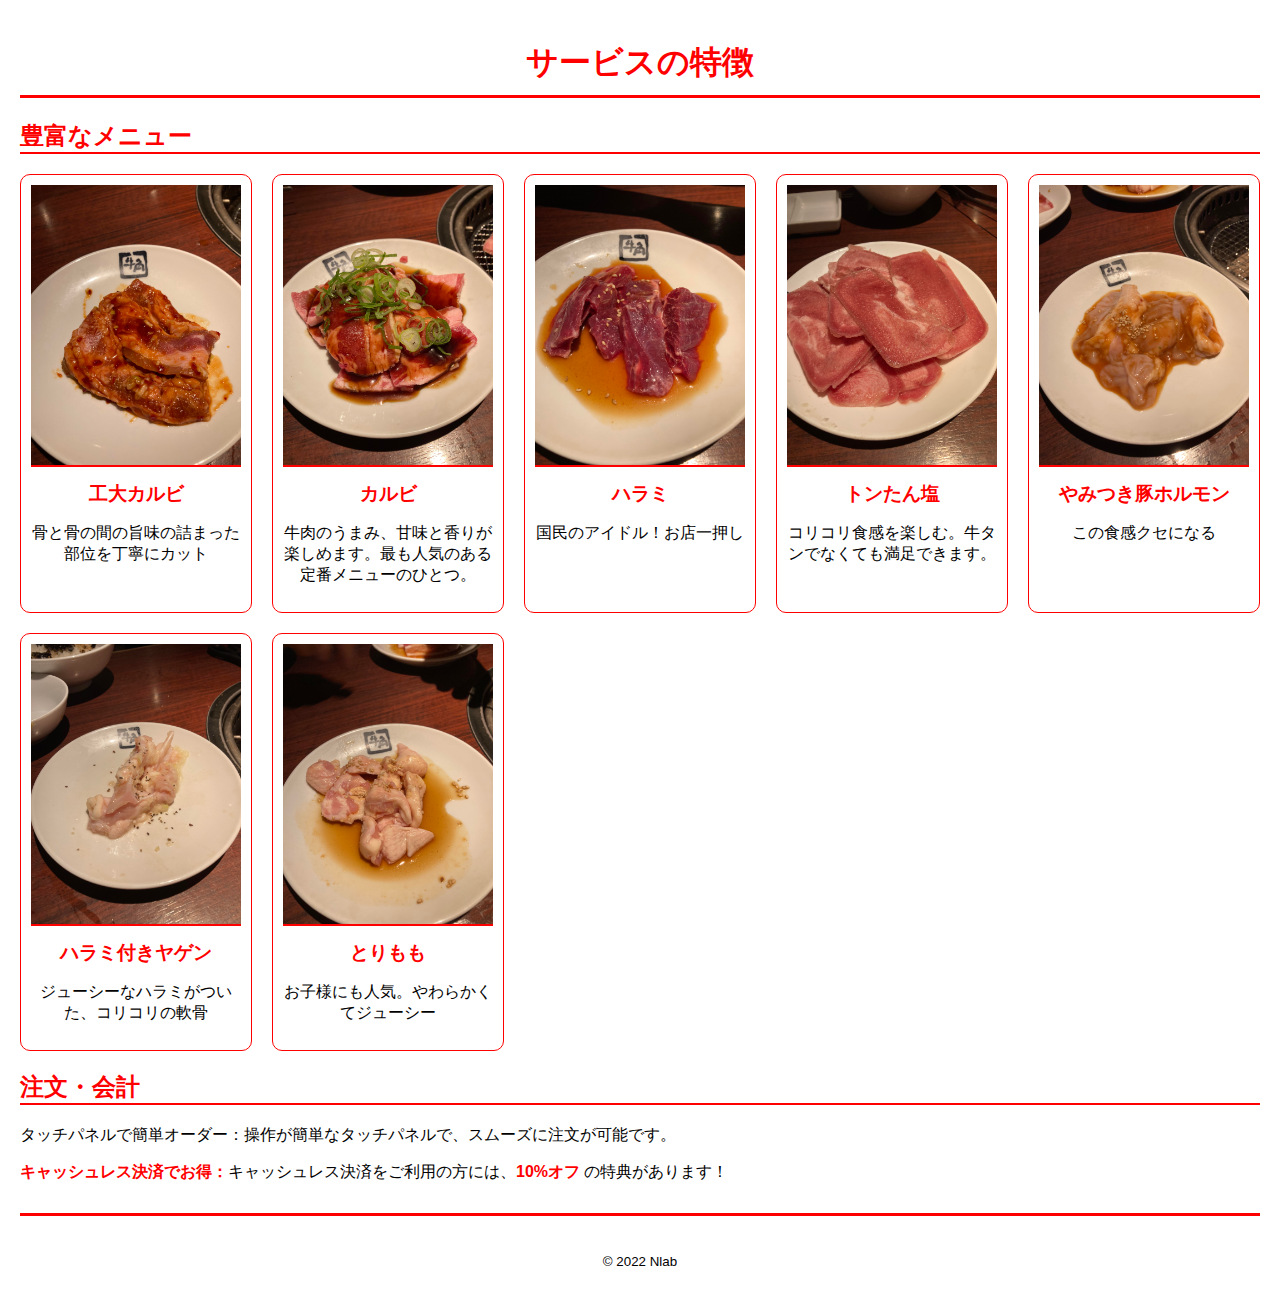
==== report/about.html @ a4316051 "Add files via upload" ====
<!doctype html>
<html lang="ja">
<head>
  <meta charset="utf-8">
  <title>サービスの特徴</title>
  <style>
    body {
        margin: 0;
        font-family: Arial, sans-serif;
        background-color: #ffffff;
        color: #000000;
        padding: 20px;
    }

    h1 {
        text-align: center;
        font-size: 2em;
        color: #FF0000;
        border-bottom: 3px solid #FF0000;
        padding-bottom: 10px;
    }

    h2 {
        font-size: 1.5em;
        color: #FF0000;
        border-bottom: 2px solid #FF0000;
        margin-bottom: 20px;
    }

    .menu-grid {
        display: grid;
        grid-template-columns: repeat(auto-fit, minmax(200px, 1fr));
        gap: 20px;
    }

    .menu-item {
        text-align: center;
        border: 1px solid #FF0000;
        padding: 10px;
        border-radius: 10px;
    }

    .menu-image {
        width: 100%;
        height: auto;
        object-fit: cover;
        border-bottom: 2px solid #FF0000;
        margin-bottom: 10px;
    }

    .menu-title {
        font-weight: bold;
        color: #FF0000;
        font-size: 1.2em;
        margin: 10px 0;
    }

    .menu-description {
        font-size: 1em;
        color: #000000;
    }

    footer {
        text-align: center;
        margin-top: 30px;
        padding-top: 20px;
        border-top: 3px solid #FF0000;
    }

    .highlight {
        color: #FF0000;
        font-weight: bold;
    }
  </style>
</head>

<body>
  <h1>サービスの特徴</h1>
  
  <h2>豊富なメニュー</h2>
  
  <div class="menu-grid">
    <div class="menu-item">
      <img src="images/koudai_karubi.jpg" alt="工大カルビ" class="menu-image">
      <span class="menu-title">工大カルビ</span>
      <p class="menu-description">骨と骨の間の旨味の詰まった部位を丁寧にカット</p>
    </div>
    <div class="menu-item">
      <img src="images/karubi.jpg" alt="カルビ" class="menu-image">
      <span class="menu-title">カルビ</span>
      <p class="menu-description">牛肉のうまみ、甘味と香りが楽しめます。最も人気のある定番メニューのひとつ。</p>
    </div>
    <div class="menu-item">
      <img src="images/harami.jpg" alt="ハラミ" class="menu-image">
      <span class="menu-title">ハラミ</span>
      <p class="menu-description">国民のアイドル！お店一押し</p>
    </div>
    <div class="menu-item">
      <img src="images/buta_tan.jpg" alt="トンたん塩" class="menu-image">
      <span class="menu-title">トンたん塩</span>
      <p class="menu-description">コリコリ食感を楽しむ。牛タンでなくても満足できます。</p>
    </div>
    <div class="menu-item">
      <img src="images/buta_horumon.jpg" alt="やみつき豚ホルモン" class="menu-image">
      <span class="menu-title">やみつき豚ホルモン</span>
      <p class="menu-description">この食感クセになる</p>
    </div>
    <div class="menu-item">
      <img src="images/tori_yagen.jpg" alt="ハラミ付きヤゲン" class="menu-image">
      <span class="menu-title">ハラミ付きヤゲン</span>
      <p class="menu-description">ジューシーなハラミがついた、コリコリの軟骨</p>
    </div>
    <div class="menu-item">
      <img src="images/tori_momo.jpg" alt="とりもも" class="menu-image">
      <span class="menu-title">とりもも</span>
      <p class="menu-description">お子様にも人気。やわらかくてジューシー</p>
    </div>
  </div>

  <h2>注文・会計</h2>
  <p>タッチパネルで簡単オーダー：操作が簡単なタッチパネルで、スムーズに注文が可能です。</p>
  <p><span class="highlight">キャッシュレス決済でお得：</span>キャッシュレス決済をご利用の方には、<span class="highlight">10%オフ</span> の特典があります！</p>

  <footer>
    <p><small>© 2022 Nlab</small></p>
  </footer>
</body>
</html>
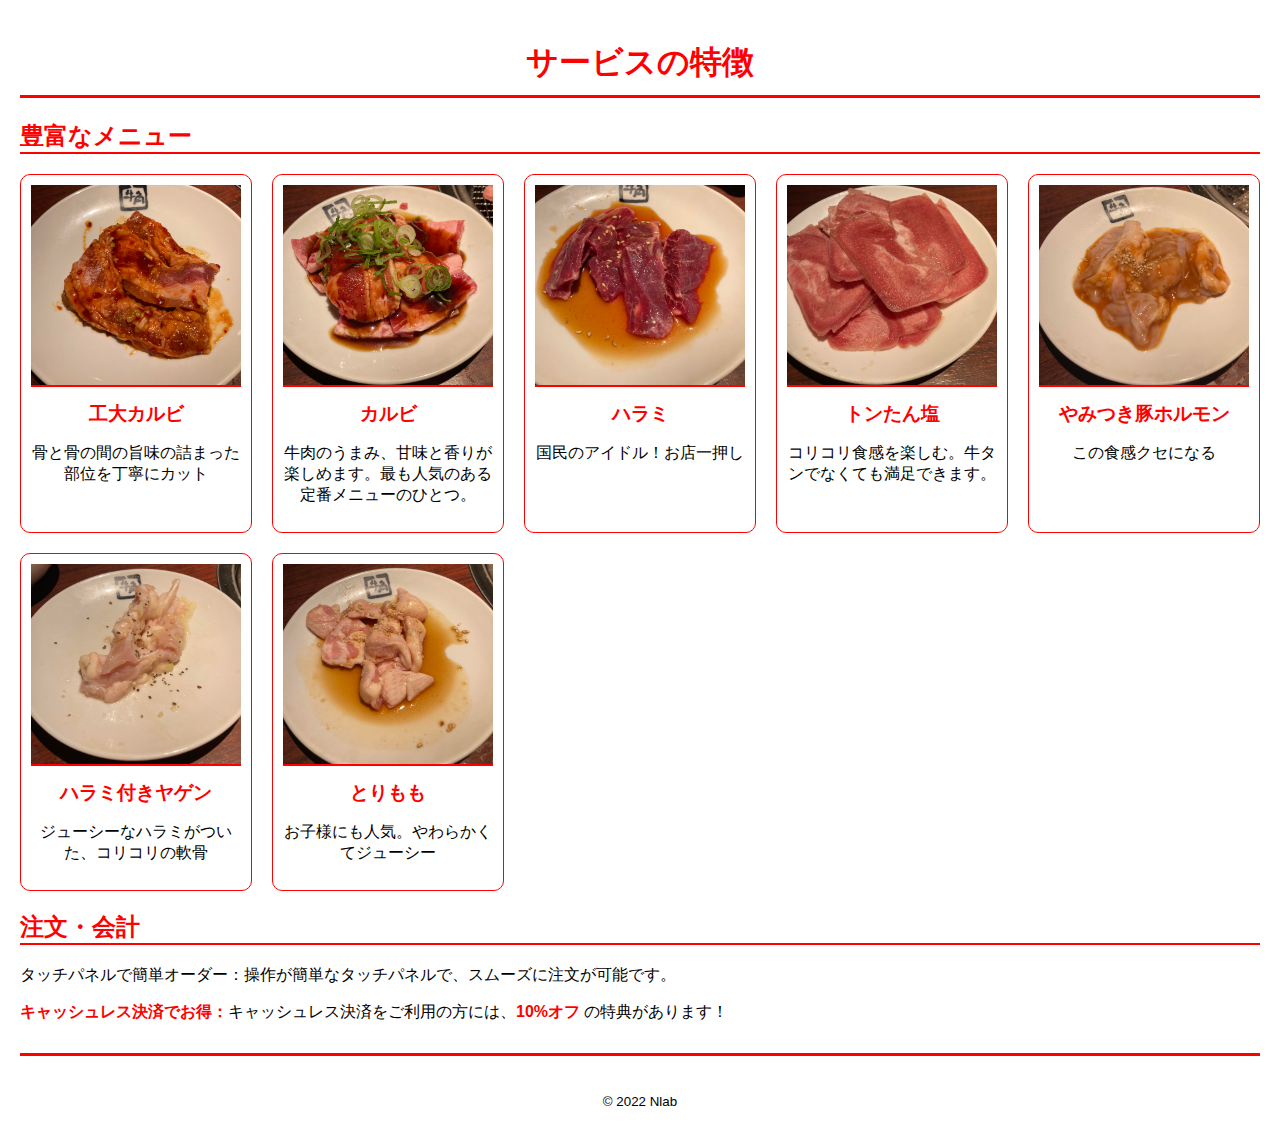
==== commit 78670f6f: "Add files via upload" ====
--- a/report/about.html
+++ b/report/about.html
@@ -41,12 +41,13 @@
     }
 
     .menu-image {
-        width: 100%;
-        height: auto;
-        object-fit: cover;
-        border-bottom: 2px solid #FF0000;
-        margin-bottom: 10px;
-    }
+    width: 100%; /* Ensure it fills the container's width */
+    height: 200px; /* Set a fixed height for uniformity */
+    object-fit: cover; /* Ensure the images maintain their aspect ratio without stretching */
+    border-bottom: 2px solid #FF0000;
+    margin-bottom: 10px;
+}
+
 
     .menu-title {
         font-weight: bold;
